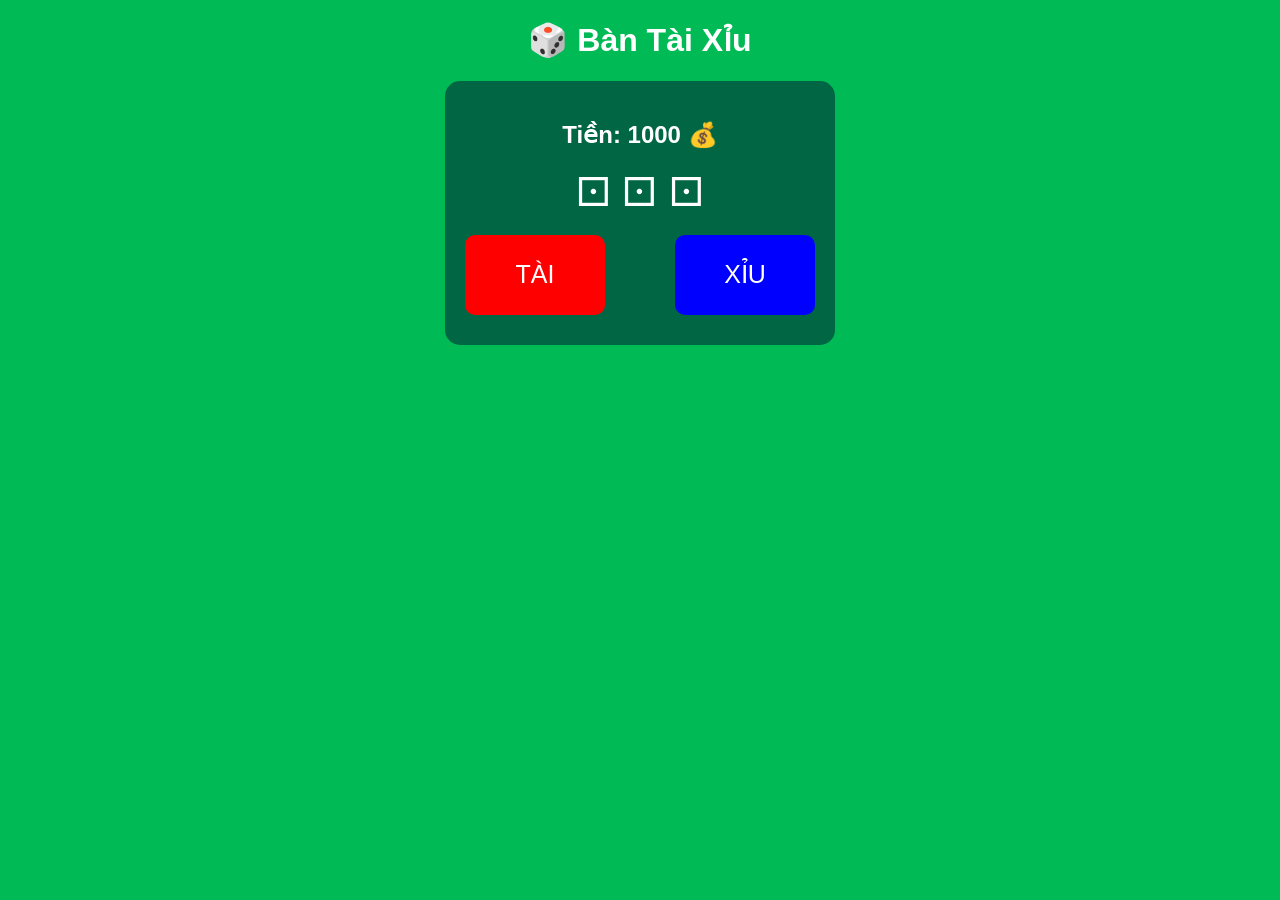
==== taixiu.html @ 62c3220c "Add initial implementation of Taixiu game in HTML" ====
<!DOCTYPE html>
<html>
<head>
<meta charset="UTF-8">
<title>Bàn Tài Xỉu</title>

<style>
body{
    background:#0b5;
    font-family:Arial;
    text-align:center;
    color:white;
}

.ban{
    width:350px;
    margin:auto;
    background:#064;
    padding:20px;
    border-radius:15px;
}

.cuoc{
    display:flex;
    justify-content:space-between;
    margin-top:20px;
}

button{
    width:140px;
    height:80px;
    font-size:25px;
    border:none;
    border-radius:10px;
}

.tai{background:red;color:white;}
.xiu{background:blue;color:white;}

.xucxac{
    font-size:40px;
    margin-top:20px;
}

.kq{
    font-size:28px;
    margin-top:10px;
}
</style>

</head>

<body>

<h1>🎲 Bàn Tài Xỉu</h1>

<div class="ban">

<h2>Tiền: <span id="money">1000</span> 💰</h2>

<div class="xucxac" id="dice">
⚀ ⚀ ⚀
</div>

<div class="cuoc">
<button class="tai" onclick="play('tai')">TÀI</button>
<button class="xiu" onclick="play('xiu')">XỈU</button>
</div>

<div class="kq" id="result"></div>

</div>

<script>

let money = 1000;

function roll(){
let d1 = Math.floor(Math.random()*6)+1;
let d2 = Math.floor(Math.random()*6)+1;
let d3 = Math.floor(Math.random()*6)+1;

let total = d1+d2+d3;

document.getElementById("dice").innerHTML =
d1+" 🎲 "+d2+" 🎲 "+d3;

return total;
}

function play(choice){

let total = roll();
let kq = total >= 11 ? "tai":"xiu";

if(choice==kq){
money += 100;
document.getElementById("result").innerText =
"Bạn thắng! Tổng: "+total;
}else{
money -= 100;
document.getElementById("result").innerText =
"Bạn thua! Tổng: "+total;
}

document.getElementById("money").innerText = money;

}

</script>

</body>
</html>
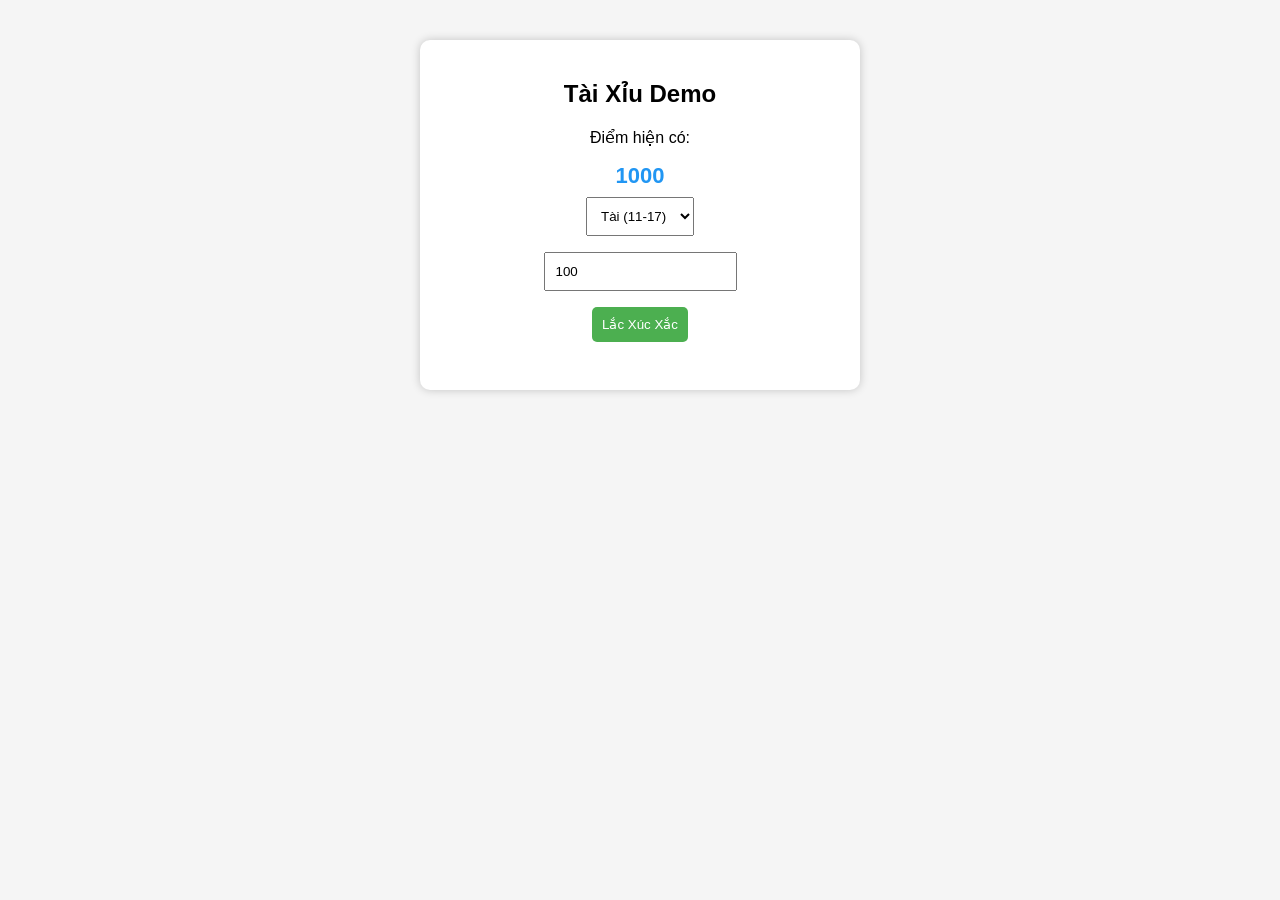
==== commit 1d7fe99c: "Update taixiu.html" ====
--- a/taixiu.html
+++ b/taixiu.html
@@ -1,112 +1,135 @@
 <!DOCTYPE html>
-<html>
+<html lang="vi">
 <head>
 <meta charset="UTF-8">
-<title>Bàn Tài Xỉu</title>
+<meta name="viewport" content="width=device-width, initial-scale=1.0">
+<title>Tài Xỉu Demo</title>
 
 <style>
 body{
-    background:#0b5;
-    font-family:Arial;
+    font-family: Arial, sans-serif;
     text-align:center;
+    margin-top:40px;
+    background:#f5f5f5;
+}
+.container{
+    background:white;
+    width:400px;
+    margin:auto;
+    padding:20px;
+    border-radius:10px;
+    box-shadow:0 0 10px rgba(0,0,0,0.2);
+}
+input,select,button{
+    padding:10px;
+    margin:8px;
+}
+button{
+    cursor:pointer;
+    background:#4CAF50;
     color:white;
+    border:none;
+    border-radius:5px;
 }
-
-.ban{
-    width:350px;
-    margin:auto;
-    background:#064;
-    padding:20px;
-    border-radius:15px;
+#result{
+    margin-top:20px;
+    font-size:18px;
 }
-
-.cuoc{
-    display:flex;
-    justify-content:space-between;
-    margin-top:20px;
-}
-
-button{
-    width:140px;
-    height:80px;
-    font-size:25px;
-    border:none;
-    border-radius:10px;
-}
-
-.tai{background:red;color:white;}
-.xiu{background:blue;color:white;}
-
-.xucxac{
-    font-size:40px;
-    margin-top:20px;
-}
-
-.kq{
-    font-size:28px;
-    margin-top:10px;
+.balance{
+    color:#2196F3;
+    font-weight:bold;
+    font-size:22px;
 }
 </style>
-
 </head>
 
 <body>
 
-<h1>🎲 Bàn Tài Xỉu</h1>
+<div class="container">
+    <h2>Tài Xỉu Demo</h2>
 
-<div class="ban">
+    <p>Điểm hiện có:</p>
+    <div class="balance" id="balance">1000</div>
 
-<h2>Tiền: <span id="money">1000</span> 💰</h2>
+    <div>
+        <select id="choice">
+            <option value="tai">Tài (11-17)</option>
+            <option value="xiu">Xỉu (4-10)</option>
+        </select>
+    </div>
 
-<div class="xucxac" id="dice">
-⚀ ⚀ ⚀
-</div>
+    <div>
+        <input type="number" id="bet" min="1" value="100" placeholder="Số điểm cược">
+    </div>
 
-<div class="cuoc">
-<button class="tai" onclick="play('tai')">TÀI</button>
-<button class="xiu" onclick="play('xiu')">XỈU</button>
-</div>
+    <button onclick="play()">Lắc Xúc Xắc</button>
 
-<div class="kq" id="result"></div>
-
+    <div id="result"></div>
 </div>
 
 <script>
+let balance = 1000;
 
-let money = 1000;
-
-function roll(){
-let d1 = Math.floor(Math.random()*6)+1;
-let d2 = Math.floor(Math.random()*6)+1;
-let d3 = Math.floor(Math.random()*6)+1;
-
-let total = d1+d2+d3;
-
-document.getElementById("dice").innerHTML =
-d1+" 🎲 "+d2+" 🎲 "+d3;
-
-return total;
+function dice() {
+    return Math.floor(Math.random() * 6) + 1;
 }
 
-function play(choice){
+function play() {
 
-let total = roll();
-let kq = total >= 11 ? "tai":"xiu";
+    let bet = parseInt(document.getElementById("bet").value);
+    let choice = document.getElementById("choice").value;
 
-if(choice==kq){
-money += 100;
-document.getElementById("result").innerText =
-"Bạn thắng! Tổng: "+total;
-}else{
-money -= 100;
-document.getElementById("result").innerText =
-"Bạn thua! Tổng: "+total;
+    if (isNaN(bet) || bet <= 0) {
+        alert("Nhập số điểm cược hợp lệ!");
+        return;
+    }
+
+    if (bet > balance) {
+        alert("Không đủ điểm!");
+        return;
+    }
+
+    let d1 = dice();
+    let d2 = dice();
+    let d3 = dice();
+
+    let total = d1 + d2 + d3;
+
+    let result = "";
+
+    if (total >= 11 && total <= 17) {
+        result = "tai";
+    } else if (total >= 4 && total <= 10) {
+        result = "xiu";
+    } else {
+        result = "bo3"; // 3 hoặc 18
+    }
+
+    let message = "";
+
+    if (result === choice) {
+        balance += bet;
+        message = "🎉 Thắng +" + bet + " điểm";
+    } else {
+        balance -= bet;
+        message = "❌ Thua -" + bet + " điểm";
+    }
+
+    document.getElementById("balance").innerText = balance;
+
+    document.getElementById("result").innerHTML = `
+        <p>Xúc xắc: ${d1} - ${d2} - ${d3}</p>
+        <p>Tổng: <b>${total}</b></p>
+        <p>Kết quả: <b>${result.toUpperCase()}</b></p>
+        <p>${message}</p>
+    `;
+
+    if (balance <= 0) {
+        alert("Bạn đã hết điểm!");
+        balance = 1000;
+        document.getElementById("balance").innerText = balance;
+    }
 }
-
-document.getElementById("money").innerText = money;
-
-}
-
 </script>
 
 </body>
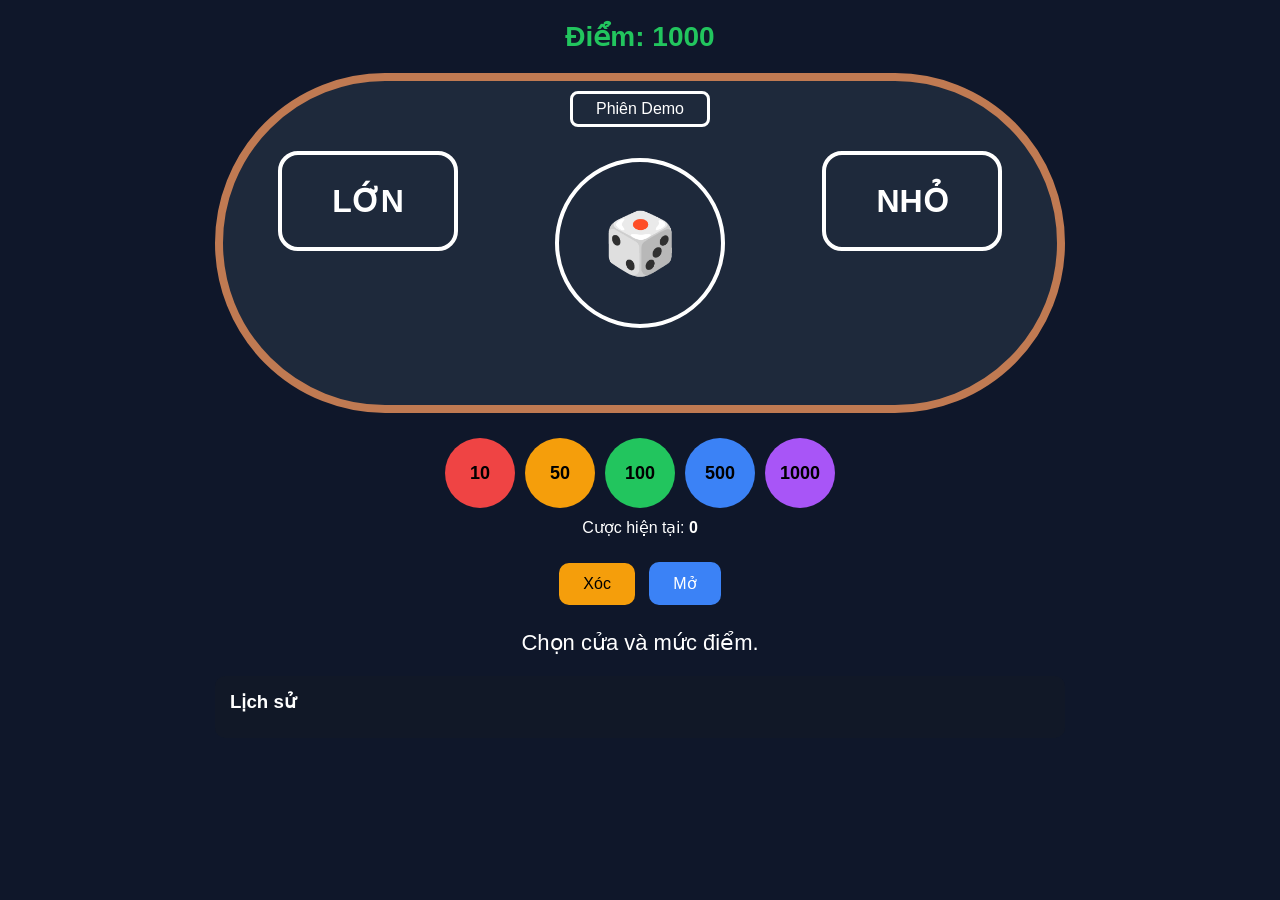
==== commit 56d4673d: "Update taixiu.html" ====
--- a/taixiu.html
+++ b/taixiu.html
@@ -3,131 +3,375 @@
 <head>
 <meta charset="UTF-8">
 <meta name="viewport" content="width=device-width, initial-scale=1.0">
-<title>Tài Xỉu Demo</title>
+<title>Mini Dice Game</title>
 
 <style>
+*{
+    margin:0;
+    padding:0;
+    box-sizing:border-box;
+    font-family:Arial, sans-serif;
+}
+
 body{
-    font-family: Arial, sans-serif;
+    background:#0f172a;
+    color:white;
+    min-height:100vh;
+    display:flex;
+    flex-direction:column;
+    align-items:center;
+    padding:20px;
+}
+
+.balance{
+    font-size:28px;
+    font-weight:bold;
+    color:#22c55e;
+    margin-bottom:20px;
+}
+
+.board{
+    width:850px;
+    max-width:95%;
+    height:340px;
+    border:8px solid #c07a52;
+    border-radius:170px;
+    position:relative;
+    background:#1e293b;
+}
+
+.side{
+    width:180px;
+    height:100px;
+    border:4px solid #fff;
+    border-radius:20px;
+    position:absolute;
+    top:70px;
+    display:flex;
+    align-items:center;
+    justify-content:center;
+    font-size:32px;
+    font-weight:bold;
+    cursor:pointer;
+    transition:.2s;
+}
+
+.side:hover{
+    transform:scale(1.05);
+}
+
+.left{
+    left:55px;
+}
+
+.right{
+    right:55px;
+}
+
+.selected{
+    background:#f59e0b;
+    color:black;
+}
+
+.center{
+    width:170px;
+    height:170px;
+    border:4px solid white;
+    border-radius:50%;
+    position:absolute;
+    left:50%;
+    top:50%;
+    transform:translate(-50%,-50%);
+    display:flex;
+    align-items:center;
+    justify-content:center;
+    font-size:60px;
+}
+
+.topbox{
+    position:absolute;
+    top:10px;
+    left:50%;
+    transform:translateX(-50%);
+    border:3px solid white;
+    width:140px;
     text-align:center;
-    margin-top:40px;
-    background:#f5f5f5;
-}
-.container{
-    background:white;
-    width:400px;
-    margin:auto;
-    padding:20px;
+    padding:6px;
+    border-radius:8px;
+}
+
+.chips{
+    margin-top:25px;
+    display:flex;
+    gap:10px;
+    flex-wrap:wrap;
+    justify-content:center;
+}
+
+.chip{
+    width:70px;
+    height:70px;
+    border-radius:50%;
+    border:none;
+    cursor:pointer;
+    font-size:18px;
+    font-weight:bold;
+}
+
+.chip:nth-child(1){background:#ef4444;}
+.chip:nth-child(2){background:#f59e0b;}
+.chip:nth-child(3){background:#22c55e;}
+.chip:nth-child(4){background:#3b82f6;}
+.chip:nth-child(5){background:#a855f7;}
+
+.actions{
+    margin-top:20px;
+}
+
+button.action{
+    padding:12px 24px;
+    margin:5px;
+    border:none;
     border-radius:10px;
-    box-shadow:0 0 10px rgba(0,0,0,0.2);
-}
-input,select,button{
-    padding:10px;
-    margin:8px;
-}
-button{
     cursor:pointer;
-    background:#4CAF50;
+    font-size:16px;
+}
+
+#shakeBtn{
+    background:#f59e0b;
+}
+
+#openBtn{
+    background:#3b82f6;
     color:white;
-    border:none;
-    border-radius:5px;
-}
-#result{
+}
+
+#info{
     margin-top:20px;
-    font-size:18px;
-}
-.balance{
-    color:#2196F3;
-    font-weight:bold;
     font-size:22px;
+    text-align:center;
+}
+
+.history{
+    margin-top:20px;
+    width:850px;
+    max-width:95%;
+    background:#111827;
+    padding:15px;
+    border-radius:10px;
+}
+
+.history h3{
+    margin-bottom:10px;
+}
+
+.history-list{
+    display:flex;
+    flex-wrap:wrap;
+    gap:8px;
+}
+
+.item{
+    background:#374151;
+    padding:8px 12px;
+    border-radius:8px;
 }
 </style>
 </head>
-
 <body>
 
-<div class="container">
-    <h2>Tài Xỉu Demo</h2>
-
-    <p>Điểm hiện có:</p>
-    <div class="balance" id="balance">1000</div>
-
-    <div>
-        <select id="choice">
-            <option value="tai">Tài (11-17)</option>
-            <option value="xiu">Xỉu (4-10)</option>
-        </select>
-    </div>
-
-    <div>
-        <input type="number" id="bet" min="1" value="100" placeholder="Số điểm cược">
-    </div>
-
-    <button onclick="play()">Lắc Xúc Xắc</button>
-
-    <div id="result"></div>
+<div class="balance">
+Điểm: <span id="balance">1000</span>
+</div>
+
+<div class="board">
+
+<div class="topbox">
+Phiên Demo
+</div>
+
+<div class="side left" id="leftBox">
+LỚN
+</div>
+
+<div class="center" id="bowl">
+🎲
+</div>
+
+<div class="side right" id="rightBox">
+NHỎ
+</div>
+
+</div>
+
+<div class="chips">
+<button class="chip" onclick="setBet(10)">10</button>
+<button class="chip" onclick="setBet(50)">50</button>
+<button class="chip" onclick="setBet(100)">100</button>
+<button class="chip" onclick="setBet(500)">500</button>
+<button class="chip" onclick="setBet(1000)">1000</button>
+</div>
+
+<div style="margin-top:10px">
+Cược hiện tại:
+<b id="betValue">0</b>
+</div>
+
+<div class="actions">
+<button id="shakeBtn" class="action" onclick="shakeGame()">
+Xóc
+</button>
+
+<button id="openBtn" class="action" onclick="openGame()">
+Mở
+</button>
+</div>
+
+<div id="info">
+Chọn cửa và mức điểm.
+</div>
+
+<div class="history">
+<h3>Lịch sử</h3>
+<div id="history" class="history-list"></div>
 </div>
 
 <script>
+
 let balance = 1000;
-
-function dice() {
-    return Math.floor(Math.random() * 6) + 1;
-}
-
-function play() {
-
-    let bet = parseInt(document.getElementById("bet").value);
-    let choice = document.getElementById("choice").value;
-
-    if (isNaN(bet) || bet <= 0) {
-        alert("Nhập số điểm cược hợp lệ!");
-        return;
-    }
-
-    if (bet > balance) {
-        alert("Không đủ điểm!");
-        return;
-    }
-
-    let d1 = dice();
-    let d2 = dice();
-    let d3 = dice();
-
-    let total = d1 + d2 + d3;
-
-    let result = "";
-
-    if (total >= 11 && total <= 17) {
-        result = "tai";
-    } else if (total >= 4 && total <= 10) {
-        result = "xiu";
-    } else {
-        result = "bo3"; // 3 hoặc 18
-    }
-
-    let message = "";
-
-    if (result === choice) {
+let bet = 0;
+let choice = null;
+let dice = null;
+let shaking = false;
+
+const balanceEl = document.getElementById("balance");
+
+document.getElementById("leftBox").onclick = () =>{
+    choice = "large";
+    document.getElementById("leftBox").classList.add("selected");
+    document.getElementById("rightBox").classList.remove("selected");
+};
+
+document.getElementById("rightBox").onclick = () =>{
+    choice = "small";
+    document.getElementById("rightBox").classList.add("selected");
+    document.getElementById("leftBox").classList.remove("selected");
+};
+
+function setBet(v){
+    bet = v;
+    document.getElementById("betValue").innerText = v;
+}
+
+function rnd(){
+    return Math.floor(Math.random()*6)+1;
+}
+
+function shakeGame(){
+
+    if(!choice){
+        alert("Hãy chọn cửa trước.");
+        return;
+    }
+
+    if(bet <= 0){
+        alert("Hãy chọn mức điểm.");
+        return;
+    }
+
+    if(balance < bet){
+        alert("Không đủ điểm.");
+        return;
+    }
+
+    shaking = true;
+
+    dice = [rnd(), rnd(), rnd()];
+
+    document.getElementById("info").innerHTML =
+    "Đang xóc...";
+
+    let bowl = document.getElementById("bowl");
+
+    let icons = ["🎲","🎲","🎲","🎯","🎲"];
+
+    let anim = setInterval(()=>{
+        bowl.innerHTML =
+        icons[Math.floor(Math.random()*icons.length)];
+    },100);
+
+    setTimeout(()=>{
+        clearInterval(anim);
+        bowl.innerHTML = "🥣";
+        shaking = false;
+        document.getElementById("info").innerHTML =
+        "Xóc xong. Nhấn Mở.";
+    },2500);
+}
+
+function openGame(){
+
+    if(!dice){
+        alert("Hãy xóc trước.");
+        return;
+    }
+
+    if(shaking){
+        return;
+    }
+
+    let total = dice[0]+dice[1]+dice[2];
+
+    let result =
+        total >= 11 ? "large" : "small";
+
+    let win = result === choice;
+
+    if(win){
         balance += bet;
-        message = "🎉 Thắng +" + bet + " điểm";
-    } else {
+    }else{
         balance -= bet;
-        message = "❌ Thua -" + bet + " điểm";
-    }
-
-    document.getElementById("balance").innerText = balance;
-
-    document.getElementById("result").innerHTML = `
-        <p>Xúc xắc: ${d1} - ${d2} - ${d3}</p>
-        <p>Tổng: <b>${total}</b></p>
-        <p>Kết quả: <b>${result.toUpperCase()}</b></p>
-        <p>${message}</p>
-    `;
-
-    if (balance <= 0) {
-        alert("Bạn đã hết điểm!");
+    }
+
+    balanceEl.innerText = balance;
+
+    document.getElementById("bowl").innerHTML =
+        dice.join(" ");
+
+    document.getElementById("info").innerHTML =
+        `
+        Kết quả: ${dice.join(" - ")}
+        <br>
+        Tổng: <b>${total}</b>
+        <br>
+        ${win ? "🎉 Thắng" : "❌ Thua"}
+        `;
+
+    addHistory(total);
+
+    dice = null;
+
+    if(balance <= 0){
+        alert("Hết điểm. Reset về 1000.");
         balance = 1000;
-        document.getElementById("balance").innerText = balance;
+        balanceEl.innerText = balance;
+    }
+}
+
+function addHistory(total){
+
+    let div = document.createElement("div");
+    div.className = "item";
+    div.innerText =
+        total + (total >= 11 ? " LỚN" : " NHỎ");
+
+    let history =
+        document.getElementById("history");
+
+    history.prepend(div);
+
+    while(history.children.length > 10){
+        history.removeChild(history.lastChild);
     }
 }
 </script>
